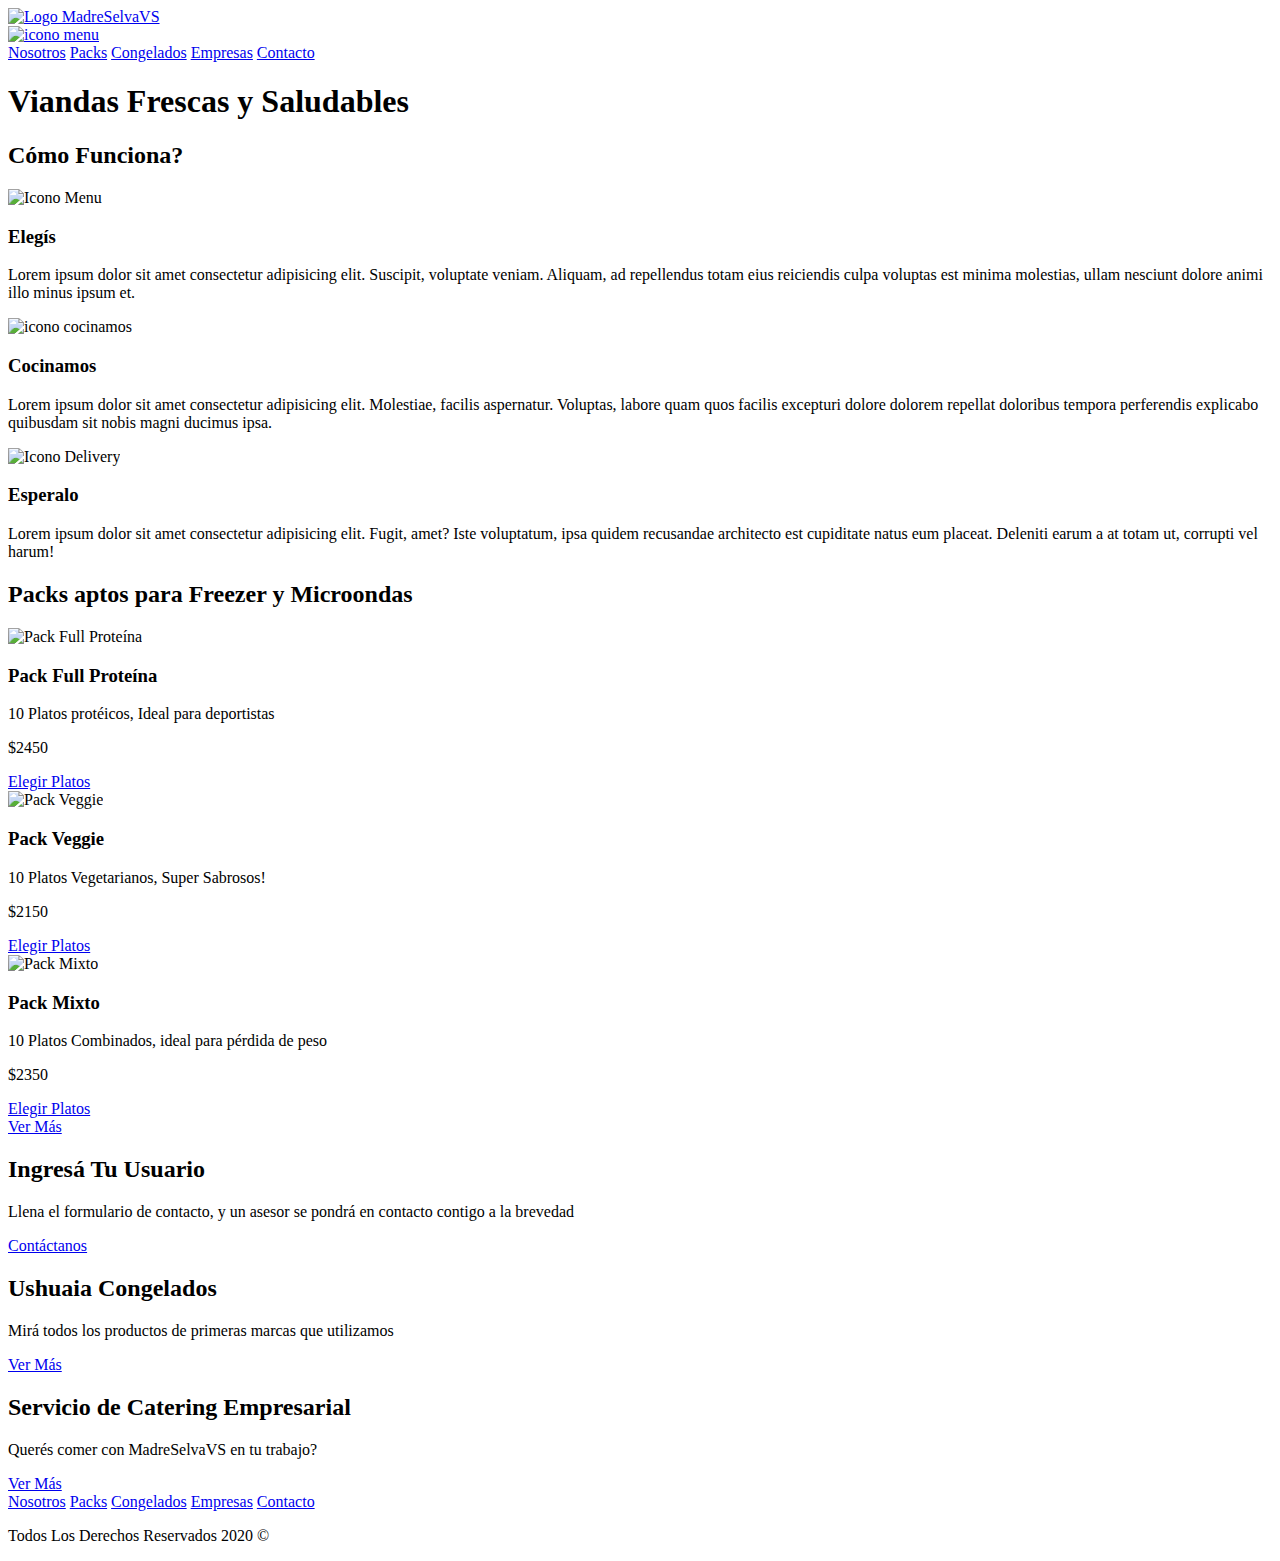
==== index.html @ bcc9f0ee "add index.html" ====
<!DOCTYPE html>
<html lang="en">

<head>
    <meta charset="UTF-8">
    <meta name="viewport" content="width=device-width, initial-scale=1.0">
    <title>MadreSelvaVS</title>
    <link href="https://fonts.googleapis.com/css2?family=Lato:wght@300;400;700;900&display=swap" rel="stylesheet">
    <link rel="stylesheet" href="css/normalize.css">
    <link rel="stylesheet" href="css/stile.css">
</head>

<body>
    <header class="site-header inicio">
        <div class="contenedor contenido-header">
            <div class="barra">
                <a href="./index.html">
                    <img src="img/logo nuevo.svg" alt="Logo MadreSelvaVS">
                </a>

                <div class="mobile-menu">
                    <a href="#navegacion">
                        <img src="img/barras.svg" alt="icono menu">
                    </a>
                </div>

                <nav id="navegacion" class="navegacion">
                    <a href="nosotros.html">Nosotros</a>
                    <a href="packs.html">Packs</a>
                    <a href="ushuaia.html">Congelados</a>
                    <a href="empresas.html">Empresas</a>
                    <a href="contacto.html">Contacto</a>
                </nav>
            </div>
            <h1>Viandas Frescas y Saludables</h1>
        </div>
        <!--contenedor-->
    </header>

    <section class="contenedor seccion">

        <h2 class="fw-300 centrar-texto">Cómo Funciona?</h2>

        <div class="iconos-nosotros">
            <div class="icono">
                <img src="img/menu.svg" alt="Icono Menu">
                <h3>Elegís</h3>
                <p>Lorem ipsum dolor sit amet consectetur adipisicing elit. Suscipit, voluptate veniam. Aliquam, ad repellendus totam eius reiciendis culpa voluptas est minima molestias, ullam nesciunt dolore animi illo minus ipsum et.</p>

            </div>

            <div class="icono">
                <img src="img/cocinero.svg" alt="icono cocinamos">
                <h3>Cocinamos</h3>
                <p>Lorem ipsum dolor sit amet consectetur adipisicing elit. Molestiae, facilis aspernatur. Voluptas, labore quam quos facilis excepturi dolore dolorem repellat doloribus tempora perferendis explicabo quibusdam sit nobis magni ducimus ipsa.</p>
            </div>

            <div class="icono">
                <img src="img/delivery.svg" alt="Icono Delivery">
                <h3>Esperalo</h3>
                <p>Lorem ipsum dolor sit amet consectetur adipisicing elit. Fugit, amet? Iste voluptatum, ipsa quidem recusandae architecto est cupiditate natus eum placeat. Deleniti earum a at totam ut, corrupti vel harum!</p>
            </div>
        </div>

    </section>

    <main class="seccion contenedor">
        <h2 class="fw-300 centrar-texto">Packs aptos para Freezer y Microondas</h2>

        <div class="contenedor-anuncios">
            <div class="anuncio">
                <img src="img/packproteina.jpg" alt="Pack Full Proteína">
                <div class="contenido-anuncio">
                    <h3>Pack Full Proteína</h3>
                    <p>10 Platos protéicos, Ideal para deportistas</p>
                    <p class="precio">$2450</p>
                    <a href="anuncio.html" class="boton boton-amarillo d-block">Elegir Platos</a>
                </div>
            </div>

            <div class="anuncio">
                <img src="img/packveggie.jpg" alt="Pack Veggie">
                <div class="contenido-anuncio">
                    <h3 class="achicar-texto">Pack Veggie</h3>
                    <p>10 Platos Vegetarianos, Super Sabrosos!</p>
                    <p class="precio">$2150</p>
                    <a href="anuncio.html" class="boton boton-amarillo d-block">Elegir Platos</a>
                </div>
            </div>

            <div class="anuncio">
                <img src="img/packmixto.jpg" alt="Pack Mixto">
                <div class="contenido-anuncio">
                    <h3>Pack Mixto</h3>
                    <p>10 Platos Combinados, ideal para pérdida de peso</p>
                    <p class="precio">$2350</p>
                    <a href="anuncio.html" class="boton boton-amarillo d-block">Elegir Platos</a>
                </div>
            </div>
        </div>

        <div class="ver-todas">
            <a href="anuncios.html" class="boton boton-verde">Ver Más</a>
        </div>
    </main>

    <section class="imagen-contacto">
        <div class="contenedor contenido-contacto">
            <h2>Ingresá Tu Usuario</h2>
            <p>Llena el formulario de contacto, y un asesor se pondrá en contacto contigo a la brevedad</p>
            <a href=" contacto.html " class="boton boton-amarillo ">Contáctanos</a>
        </div>
    </section>

    <section class="imagen-congelados">
        <div class="contenedor contenido-contacto">
            <h2>Ushuaia Congelados</h2>
            <p>Mirá todos los productos de primeras marcas que utilizamos</p>
            <a href="ushuaia.html" class="boton boton-amarillo ">Ver Más</a>
        </div>
    </section>

    <section class="imagen-empresas">
        <div class="contenedor contenido-contacto">
            <h2>Servicio de Catering Empresarial</h2>
            <p>Querés comer con MadreSelvaVS en tu trabajo?</p>
            <a href=" empresas.html " class="boton boton-amarillo ">Ver Más</a>
        </div>
    </section>

    <footer class="site-footer seccion ">
        <div class="contenedor contenedor-footer ">
            <nav class="navegacion ">
                <a href="nosotros.html">Nosotros</a>
                <a href="packs.html">Packs</a>
                <a href="ushuaia.html">Congelados</a>
                <a href="empresas.html">Empresas</a>
                <a href="contacto.html">Contacto</a>
            </nav>
            <p class="copyright ">Todos Los Derechos Reservados 2020 &copy; </p>
        </div>
    </footer>
</body>

</html>
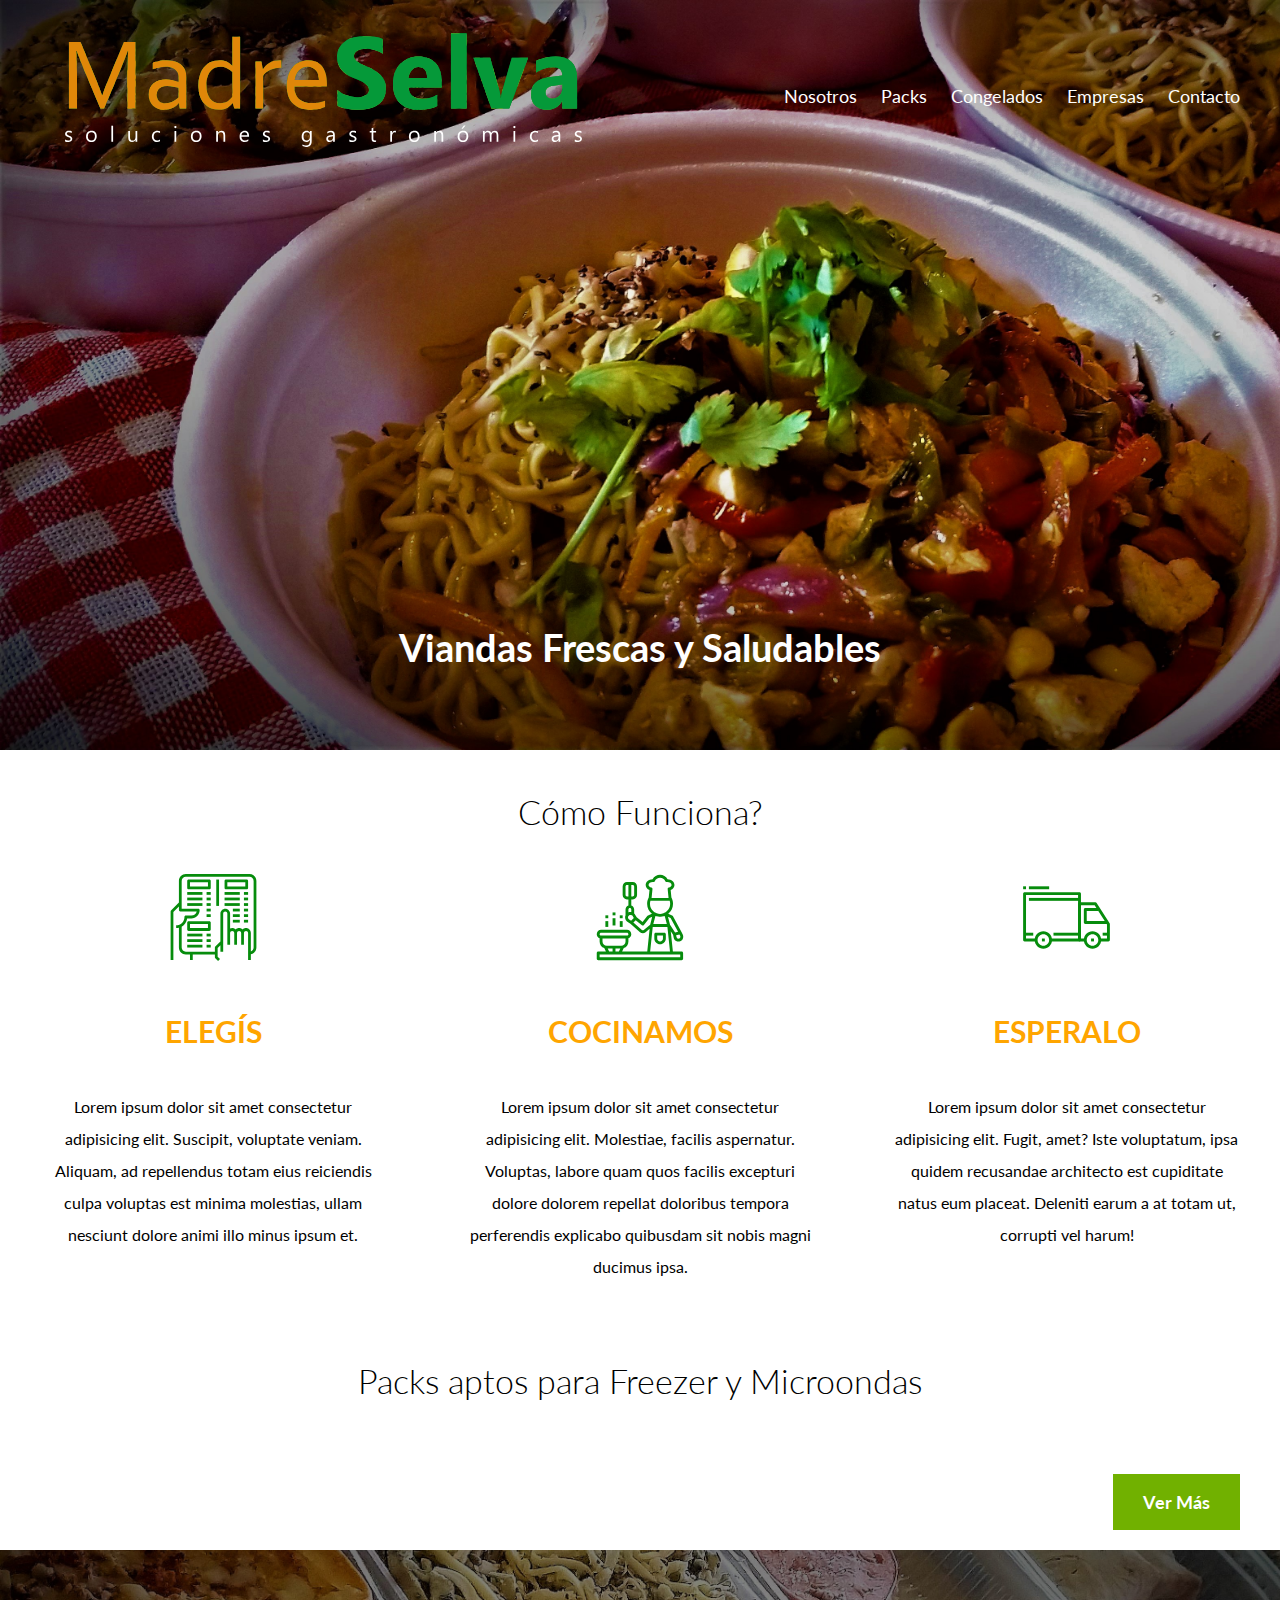
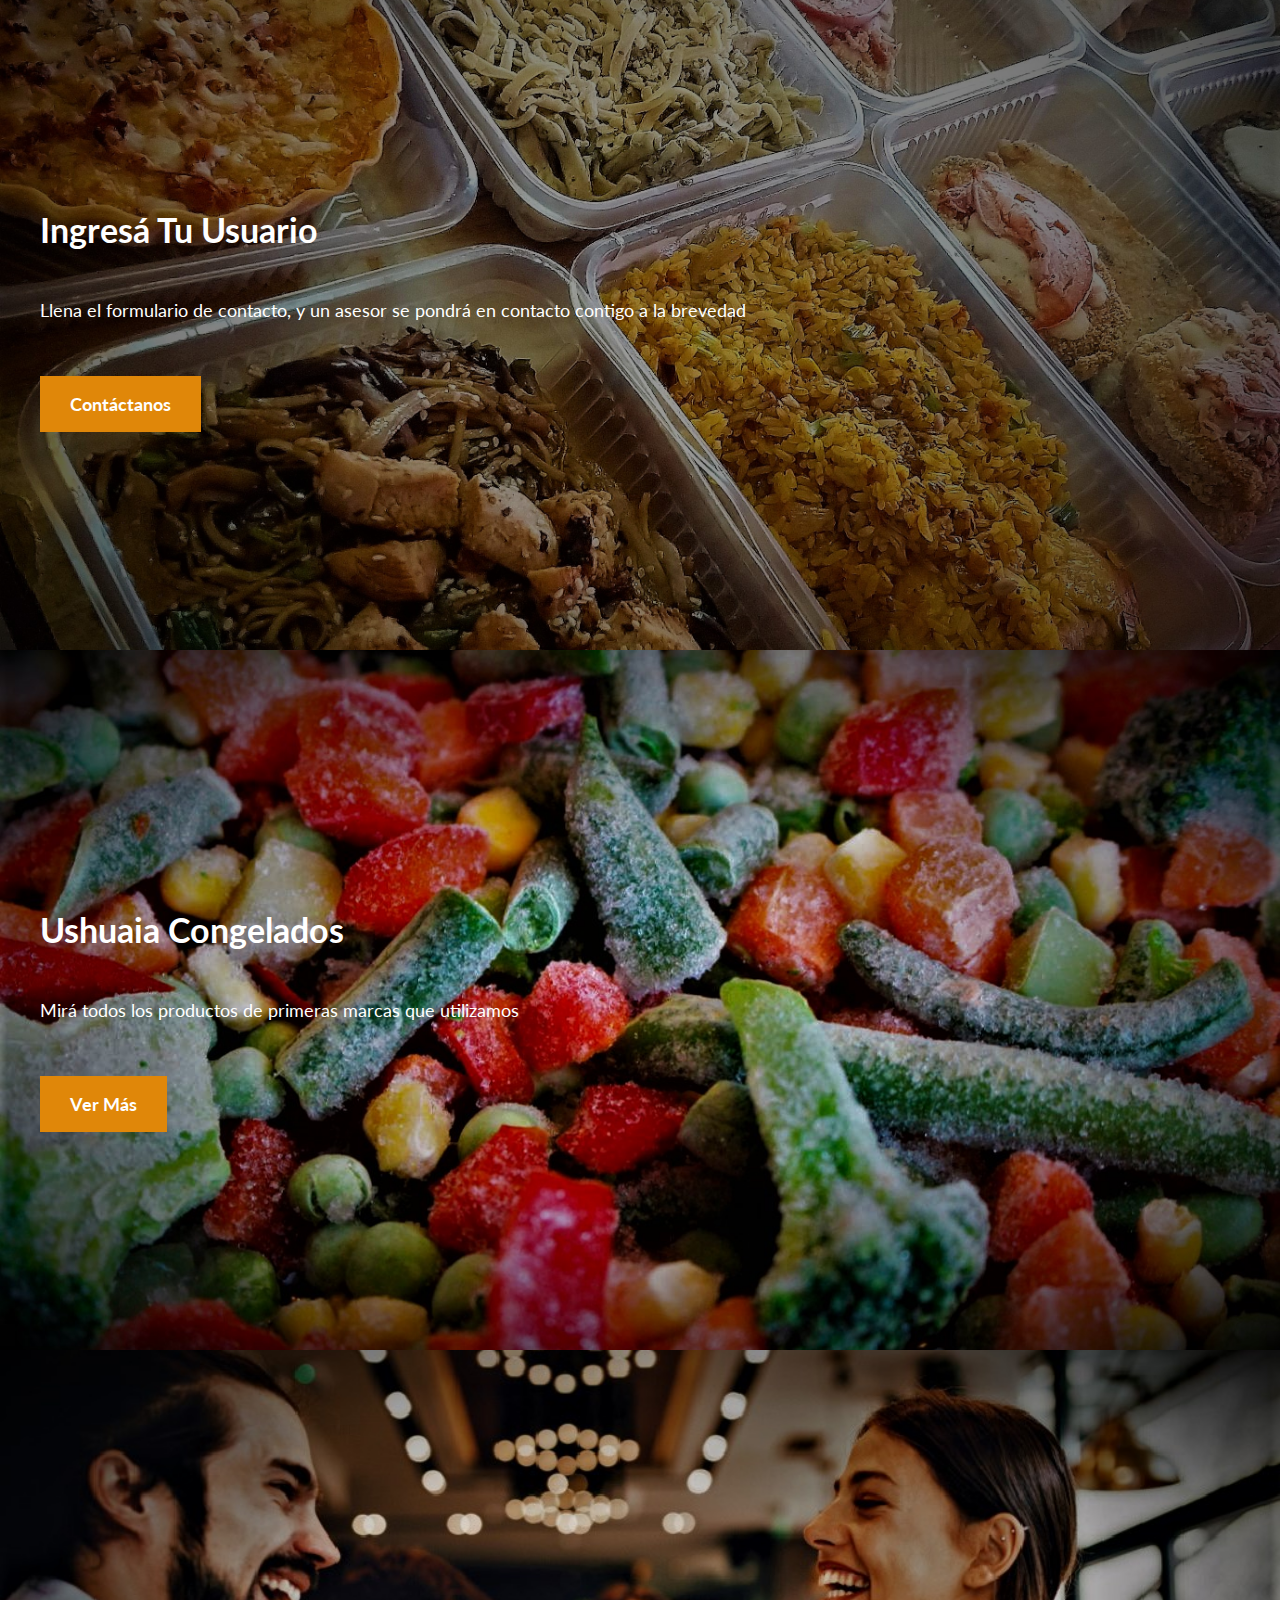
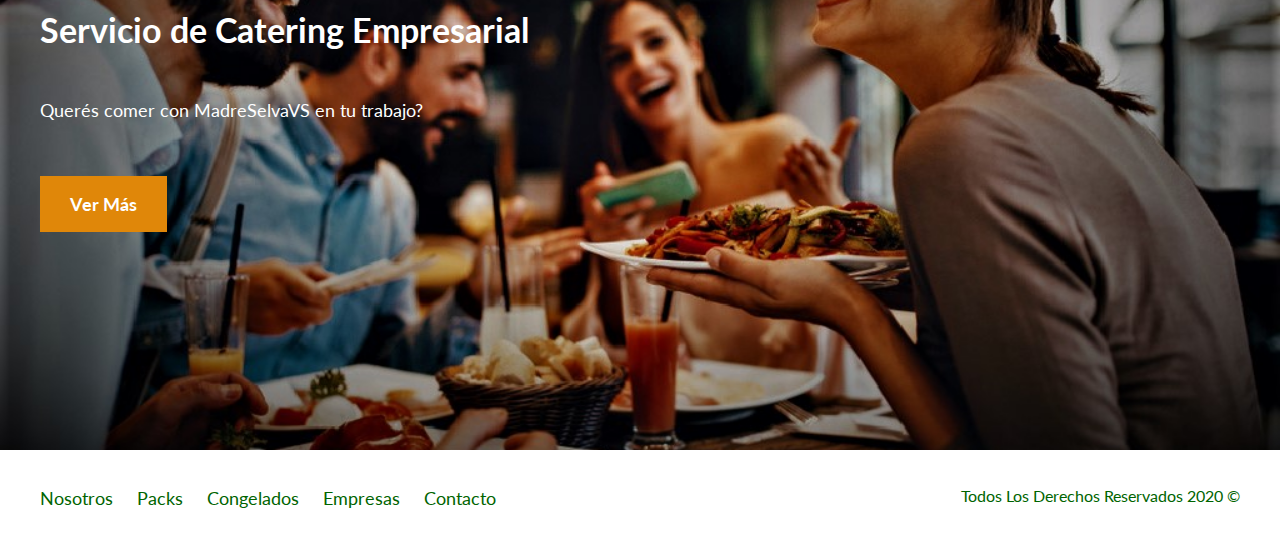
==== commit 950454cb: "agregando main.js y loopeando productos en la homepage" ====
--- a/index.html
+++ b/index.html
@@ -8,6 +8,11 @@
     <link href="https://fonts.googleapis.com/css2?family=Lato:wght@300;400;700;900&display=swap" rel="stylesheet">
     <link rel="stylesheet" href="css/normalize.css">
     <link rel="stylesheet" href="css/stile.css">
+    <script
+    src="https://code.jquery.com/jquery-3.5.1.slim.min.js"
+    integrity="sha256-4+XzXVhsDmqanXGHaHvgh1gMQKX40OUvDEBTu8JcmNs="
+    crossorigin="anonymous"></script>
+
 </head>
 
 <body>
@@ -67,37 +72,7 @@
     <main class="seccion contenedor">
         <h2 class="fw-300 centrar-texto">Packs aptos para Freezer y Microondas</h2>
 
-        <div class="contenedor-anuncios">
-            <div class="anuncio">
-                <img src="img/packproteina.jpg" alt="Pack Full Proteína">
-                <div class="contenido-anuncio">
-                    <h3>Pack Full Proteína</h3>
-                    <p>10 Platos protéicos, Ideal para deportistas</p>
-                    <p class="precio">$2450</p>
-                    <a href="anuncio.html" class="boton boton-amarillo d-block">Elegir Platos</a>
-                </div>
-            </div>
-
-            <div class="anuncio">
-                <img src="img/packveggie.jpg" alt="Pack Veggie">
-                <div class="contenido-anuncio">
-                    <h3 class="achicar-texto">Pack Veggie</h3>
-                    <p>10 Platos Vegetarianos, Super Sabrosos!</p>
-                    <p class="precio">$2150</p>
-                    <a href="anuncio.html" class="boton boton-amarillo d-block">Elegir Platos</a>
-                </div>
-            </div>
-
-            <div class="anuncio">
-                <img src="img/packmixto.jpg" alt="Pack Mixto">
-                <div class="contenido-anuncio">
-                    <h3>Pack Mixto</h3>
-                    <p>10 Platos Combinados, ideal para pérdida de peso</p>
-                    <p class="precio">$2350</p>
-                    <a href="anuncio.html" class="boton boton-amarillo d-block">Elegir Platos</a>
-                </div>
-            </div>
-        </div>
+        <div id="js-anuncios-wrapper" class="contenedor-anuncios"></div>
 
         <div class="ver-todas">
             <a href="anuncios.html" class="boton boton-verde">Ver Más</a>
@@ -140,6 +115,7 @@
             <p class="copyright ">Todos Los Derechos Reservados 2020 &copy; </p>
         </div>
     </footer>
+    <script type="text/javascript" src="js/main.js"></script>
 </body>
 
 </html>--- a/css/stile.css
+++ b/css/stile.css
@@ -0,0 +1,513 @@
+html {
+    box-sizing: border-box;
+    font-size: 62.5%;
+    /** RESET para Rems - 62.5% = 10px de 16px **/
+}
+
+*,
+*:before,
+*:after {
+    box-sizing: inherit;
+}
+
+
+/** Body **/
+
+body {
+    font-family: 'Lato', sans-serif;
+    font-size: 1.6rem;
+    line-height: 2;
+}
+
+
+/** Globales **/
+
+img {
+    max-width: 100%;
+}
+
+.contenedor {
+    width: 95%;
+    max-width: 120rem;
+    /** =1200 px**/
+    margin: 0 auto;
+}
+
+h1 {
+    font-size: 3.8rem;
+    color: rgb(34, 34, 34);
+}
+
+h2 {
+    font-size: 3.4rem;
+}
+
+h3 {
+    font-size: 3rem;
+}
+
+h4 {
+    font-size: 2.6rem;
+}
+
+
+/** Utilidades **/
+
+.seccion {
+    margin-top: 2rem;
+    margin-bottom: 2rem;
+}
+
+.fw-300 {
+    font-weight: 300;
+}
+
+.centrar-texto {
+    text-align: center;
+}
+
+.d-block {
+    display: block!important;
+}
+
+.contenido-centrado {
+    max-width: 800px;
+}
+
+
+/** Botones **/
+
+.boton {
+    color: #ffffff;
+    font-weight: 700;
+    text-decoration: none;
+    font-size: 1.8rem;
+    padding: 1rem 3rem;
+    margin-top: 3rem;
+    display: inline-block;
+    text-align: center;
+    border: none;
+    display: block;
+    flex: 0 0 100%;
+}
+
+@media (min-width: 768px) {
+    .boton {
+        display: inline-block;
+        flex: 0 0 auto;
+    }
+}
+
+.boton:hover {
+    cursor: pointer;
+}
+
+.boton-amarillo {
+    background-color: #E08709;
+}
+
+.boton-verde {
+    background-color: #71B100;
+}
+
+.boton-amarillo:hover {
+    transition: .3s ease-in-out;
+    background-color: rgba(255, 149, 0, 0.767);
+}
+
+.boton-verde:hover {
+    transition: .3s ease-in-out;
+    background-color: rgb(130, 206, 0);
+}
+
+
+/* Header */
+
+.site-header {
+    background-image: url(../img/leñabackground.jpg);
+    background-position: center center;
+    background-size: cover;
+    padding: 1rem 0 3rem 0;
+}
+
+.site-header.inicio {
+    background-image: url(../img/contacto.jpg);
+    background-position: center left;
+    background-size: cover;
+    height: 75rem;
+    min-height: 40rem;
+}
+
+.contenido-header {
+    height: 100%;
+    display: flex;
+    flex-direction: column;
+    justify-content: space-between;
+    text-align: center;
+}
+
+@media (min-width: 768px) {
+    .contenido-header {
+        text-align: center;
+    }
+}
+
+.contenido-header h1 {
+    color: white;
+    padding-bottom: 1rem;
+    line-height: 2;
+}
+
+.barra {
+    padding-top: 1rem
+}
+
+@media (min-width: 768px) {
+    .barra {
+        display: flex;
+        justify-content: space-between;
+        align-items: center;
+    }
+}
+
+.achicar-logo {
+    max-width: 30rem;
+}
+
+
+/**Navegación**/
+
+.navegacion a {
+    color: white;
+    text-decoration: none;
+    font-size: 2.2rem;
+    display: block;
+}
+
+@media (min-width: 768px) {
+    .navegacion a {
+        display: inline-block;
+        margin-right: 2rem;
+        font-size: 1.8rem;
+    }
+    .navegacion a:last-of-type {
+        margin-right: 0px;
+    }
+}
+
+.navegacion a:hover {
+    color: #71B100;
+}
+
+
+/** Mobile Menu **/
+
+.mobile-menu img {
+    width: 5rem;
+}
+
+@media (min-width: 768px) {
+    .mobile-menu img {
+        display: none;
+    }
+}
+
+.navegacion:target {
+    display: block;
+}
+
+.navegacion {
+    display: none;
+}
+
+@media (min-width: 768px) {
+    .navegacion {
+        display: block;
+    }
+}
+
+
+/** Iconos Nostros **/
+
+.encabezado-nosotros {
+    font-weight: 300;
+    text-align: center;
+}
+
+@media (min-width: 768px) {
+    .iconos-nosotros {
+        display: flex;
+        justify-content: space-between;
+    }
+}
+
+.icono {
+    text-align: center;
+    margin-bottom: 2rem;
+}
+
+.icono:last-of-type {
+    margin: 0;
+}
+
+@media (min-width: 768px) {
+    .icono {
+        flex-basis: calc(33.3% - 1rem);
+        margin-right: 8rem;
+    }
+}
+
+.icono h3 {
+    text-transform: uppercase;
+    color: orange;
+}
+
+
+/** Anuncios **/
+
+@media (min-width: 768px) {
+    .contenedor-anuncios {
+        display: flex;
+        justify-content: space-between;
+        flex-wrap: wrap;
+    }
+}
+
+.anuncio {
+    border: 1px solid #B5B5B5;
+    background-color: #F5F5F5;
+    margin-bottom: 2rem;
+}
+
+@media (min-width: 768px) {
+    .anuncio {
+        flex: 0 0 calc(33.3% - 1rem);
+    }
+}
+
+@media (min-width: 768px) {
+    .achicar-texto {
+        font-size: 2.6rem;
+    }
+}
+
+@media (min-width: 980px) {
+    .achicar-texto {
+        font-size: 3rem;
+    }
+}
+
+.contenido-anuncio {
+    padding: 2rem;
+}
+
+.contenido-anuncio h3,
+.contenido-anuncio p {
+    margin: 0;
+}
+
+.precio {
+    color: #71B100;
+    font-weight: 700;
+}
+
+.ver-todas {
+    display: flex;
+    justify-content: flex-end;
+}
+
+
+/** Home **/
+
+.imagen-contacto {
+    background-image: url(../img/Background1.jpg);
+    background-position: center center;
+    background-size: cover;
+    height: 70rem;
+    display: flex;
+    align-items: center;
+}
+
+.contenido-contacto {
+    flex: 0 0 95%;
+    color: #ffffff;
+}
+
+.contenido-contacto p {
+    font-size: 1.8rem;
+}
+
+.imagen-congelados {
+    background-image: url(../img/congelados2.jpg);
+    background-position: center center;
+    background-size: cover;
+    height: 70rem;
+    display: flex;
+    align-items: center;
+}
+
+.imagen-empresas {
+    background-image: url(../img/empresas2.jpg);
+    background-position: center center;
+    background-size: cover;
+    height: 70rem;
+    display: flex;
+    align-items: center;
+}
+
+
+/** Footer**/
+
+.site-footer {
+    background-color: #ffffff;
+    margin: 0;
+}
+
+.contenedor-footer p,
+.contenedor-footer a {
+    color: darkgreen;
+}
+
+.contenedor-footer {
+    padding: 3rem 0;
+    text-align: center;
+}
+
+@media (min-width: 768px) {
+    .contenedor-footer {
+        display: flex;
+        justify-content: space-between;
+    }
+}
+
+.site-footer nav {
+    display: none;
+}
+
+@media (min-width: 768px) {
+    .site-footer nav {
+        display: block
+    }
+}
+
+.copyright {
+    margin: 0;
+    color: #ffffff;
+}
+
+
+/** INTERNAS **/
+
+
+/**Nosotros**/
+
+@media (min-width: 768px) {
+    .contenido-nosotros {
+        display: grid;
+        grid-template-columns: repeat(2, 1fr);
+        grid-column-gap: 2rem;
+    }
+}
+
+.texto-nosotros blockquote {
+    font-weight: 900;
+    font-size: 2rem;
+    margin: 0;
+    padding: 1rem 0 3rem 0;
+}
+
+.texto-ushuaia blockquote {
+    font-weight: 900;
+    font-size: 2rem;
+    margin: 0;
+    padding: 1rem 0 3rem 0;
+}
+
+
+/**Ushuaia**/
+
+@media (min-width: 768px) {
+    .contenido-ushuaia {
+        display: grid;
+        grid-template-columns: repeat(2, 1fr);
+        grid-column-gap: 2rem;
+    }
+}
+
+
+/**Anuncio**/
+
+.resumen-pack {
+    display: flex;
+    justify-content: space-between;
+    align-items: center;
+}
+
+
+/**Grid**/
+
+@media (min-width: 768px) {
+    .grid {
+        display: flex;
+        justify-content: space-between;
+        flex-wrap: wrap;
+    }
+    .centrar-columnas {
+        justify-content: center;
+    }
+    .columnas-4 {
+        flex: 0 0 calc(33.3% - 1rem);
+    }
+    .columnas-6 {
+        flex: 0 0 calc(50% - 1rem);
+    }
+    .columnas-8 {
+        flex: 0 0 calc(66.6% - 1rem);
+    }
+    .columnas-10 {
+        flex: 0 0 calc(83.3% - 1rem);
+    }
+    .columnas-12 {
+        flex: 0 0 100%;
+    }
+}
+
+
+/** Contacto **/
+
+.formulario-contacto {
+    background-color: #ffffffc7;
+    padding: 5rem;
+}
+
+@media (min-width: 768px) {
+    .formulario-contacto {
+        margin-top: -55rem;
+    }
+}
+
+.formulario-contacto .campo {
+    display: flex;
+    justify-content: space-between;
+    margin-bottom: 3rem;
+}
+
+.formulario-contacto .campo label {
+    flex: 0 0 8rem;
+}
+
+.formulario-contacto .campo input:not([type="submit"]),
+.formulario-contacto textarea {
+    flex: 1;
+    border: 1px solid #e1e1e1;
+    padding: 1rem;
+}
+
+.formulario-contacto textarea {
+    height: 20rem;
+}
+
+.formulario-contacto .enviar {
+    display: flex;
+    justify-content: flex-end;
+}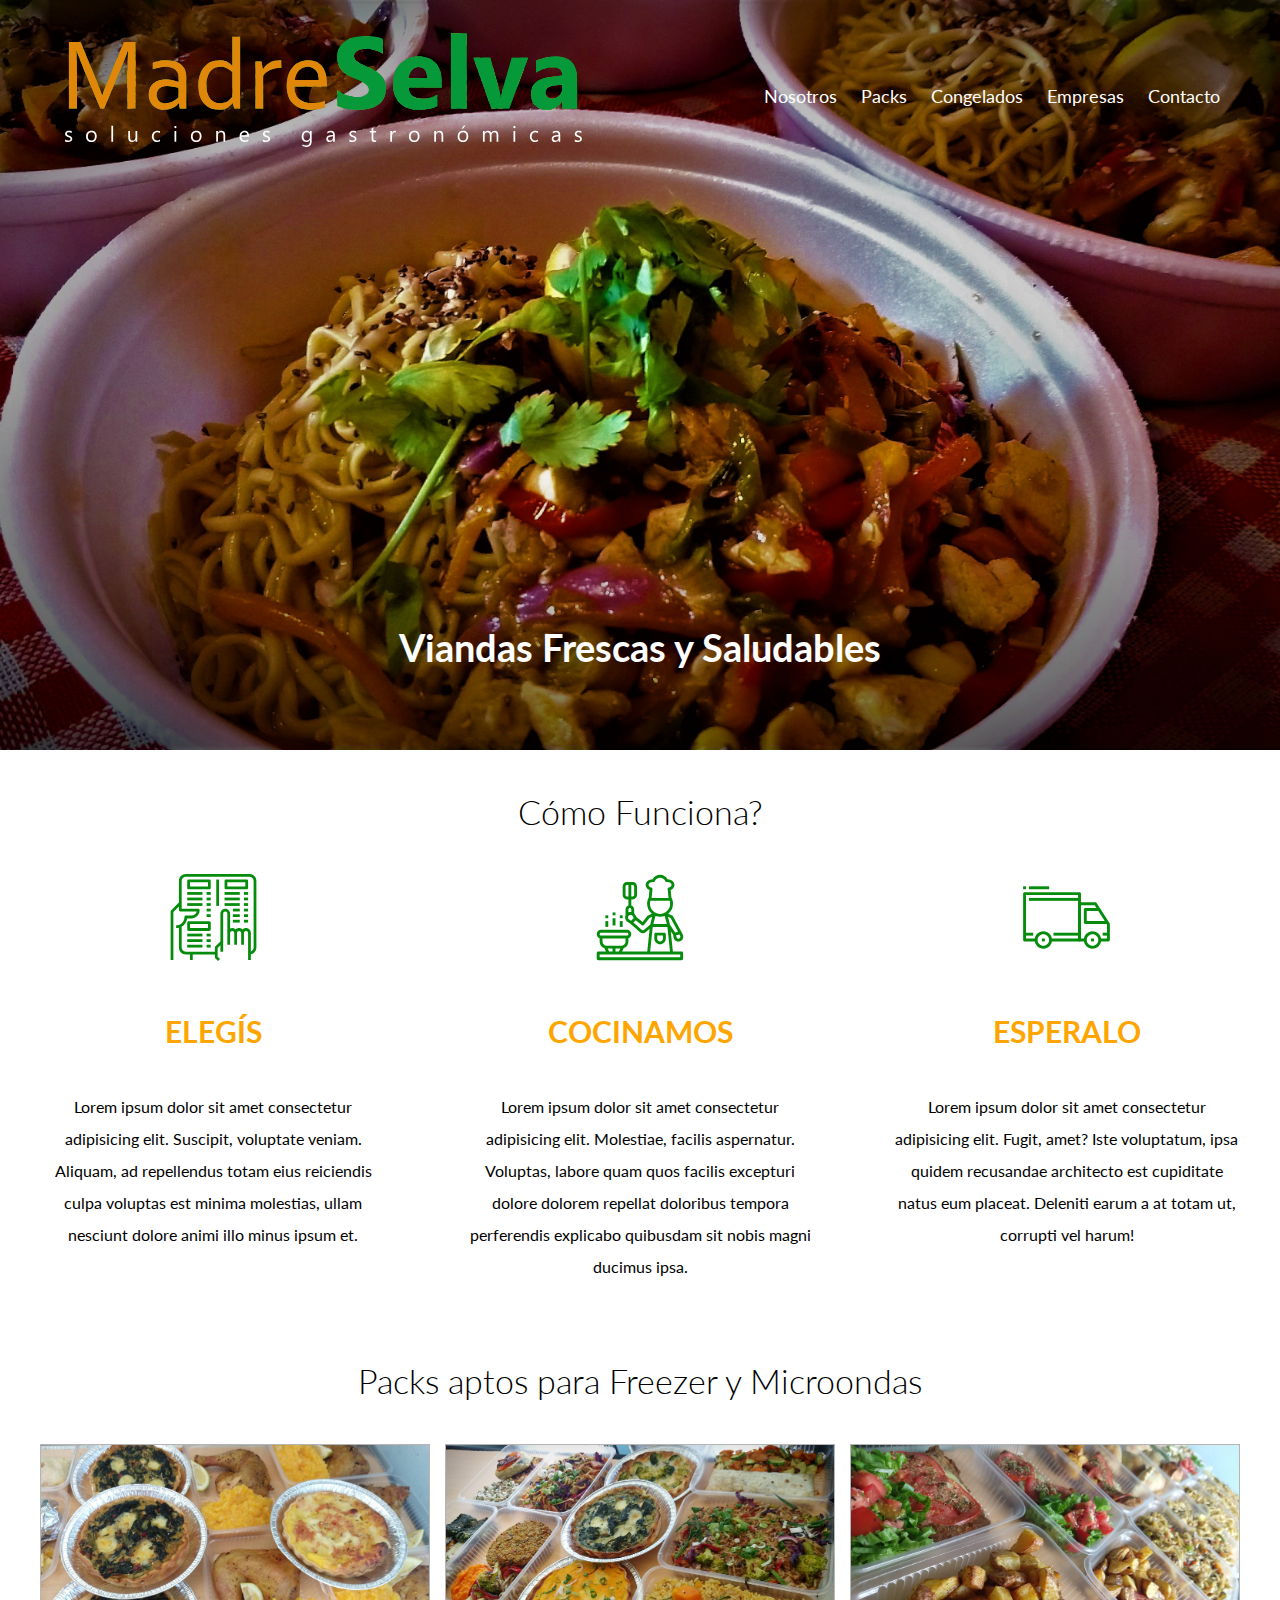
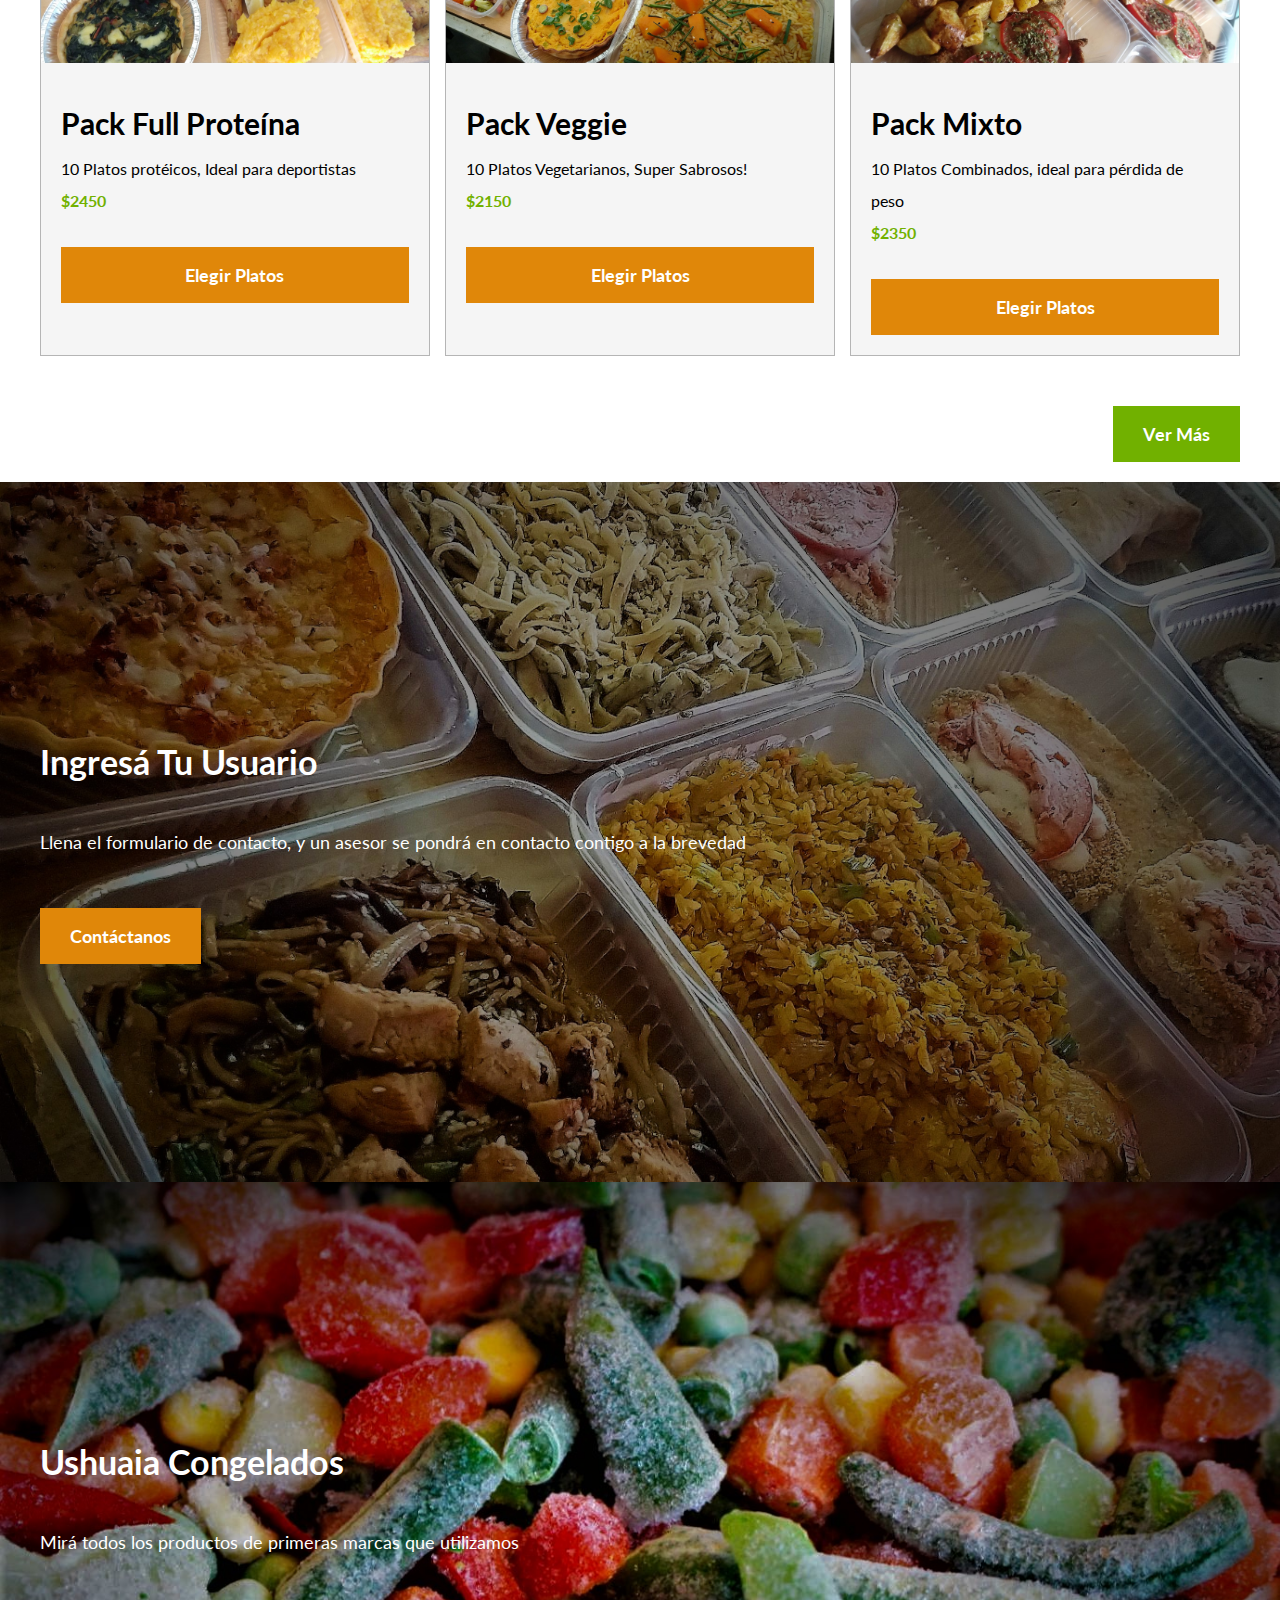
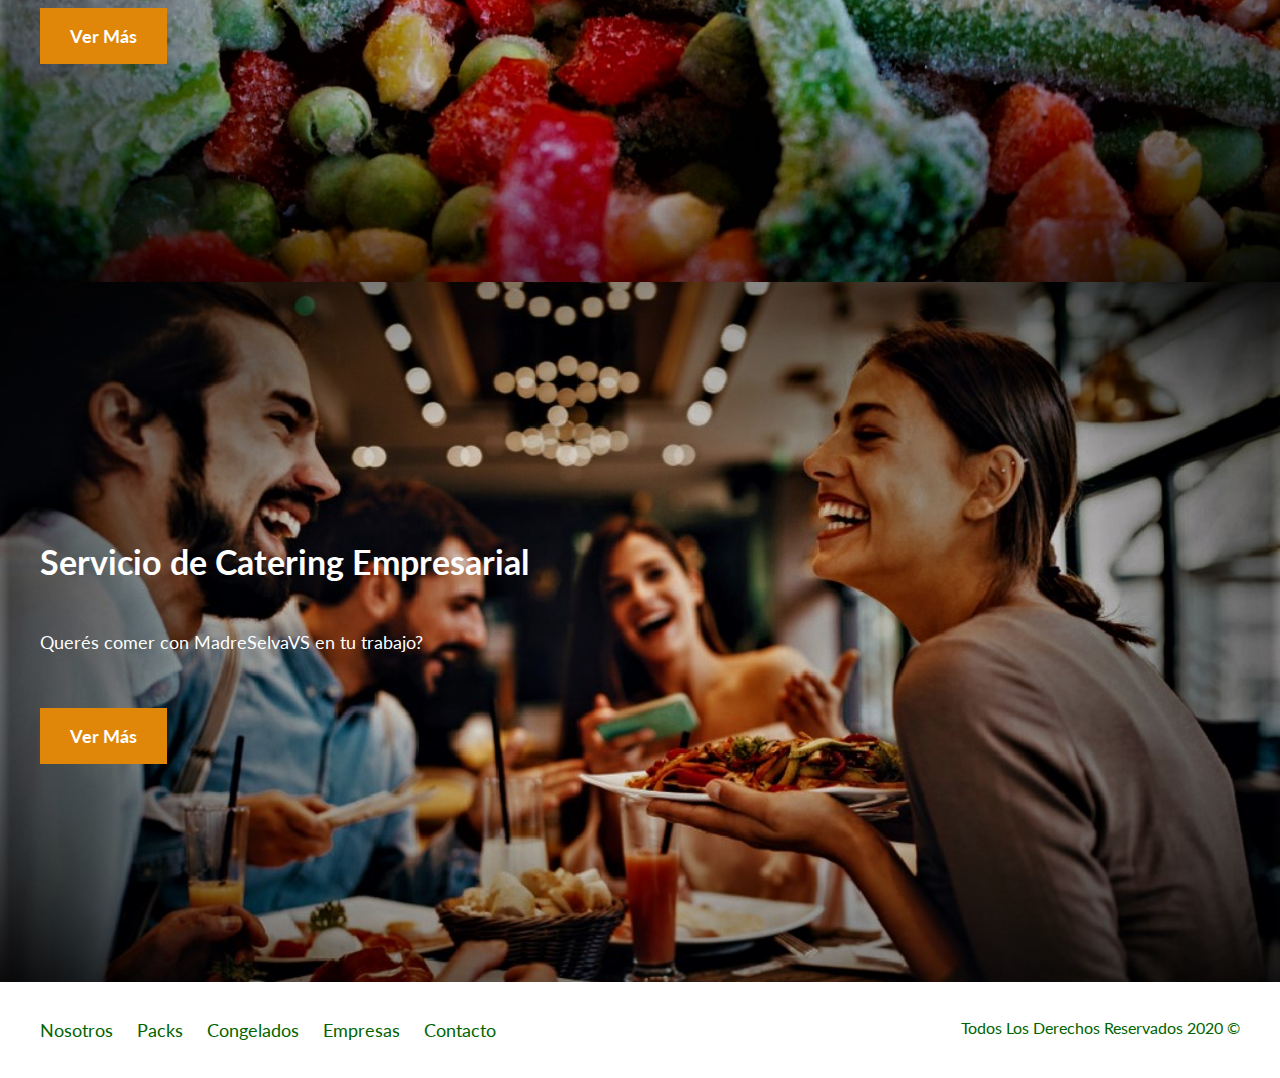
==== commit a50db0b8: "cerrar en navegacion" ====
--- a/index.html
+++ b/index.html
@@ -6,13 +6,9 @@
     <meta name="viewport" content="width=device-width, initial-scale=1.0">
     <title>MadreSelvaVS</title>
     <link href="https://fonts.googleapis.com/css2?family=Lato:wght@300;400;700;900&display=swap" rel="stylesheet">
+    <link rel="stylesheet" href="https://use.fontawesome.com/releases/v5.6.3/css/all.css" integrity="sha384-UHRtZLI+pbxtHCWp1t77Bi1L4ZtiqrqD80Kn4Z8NTSRyMA2Fd33n5dQ8lWUE00s/" crossorigin="anonymous">
     <link rel="stylesheet" href="css/normalize.css">
     <link rel="stylesheet" href="css/stile.css">
-    <script
-    src="https://code.jquery.com/jquery-3.5.1.slim.min.js"
-    integrity="sha256-4+XzXVhsDmqanXGHaHvgh1gMQKX40OUvDEBTu8JcmNs="
-    crossorigin="anonymous"></script>
-
 </head>
 
 <body>
@@ -35,6 +31,9 @@
                     <a href="ushuaia.html">Congelados</a>
                     <a href="empresas.html">Empresas</a>
                     <a href="contacto.html">Contacto</a>
+                    <a href="#" class="cerrar">
+                        <i class="fas fa-times"></i>
+                    </a>
                 </nav>
             </div>
             <h1>Viandas Frescas y Saludables</h1>
@@ -72,7 +71,37 @@
     <main class="seccion contenedor">
         <h2 class="fw-300 centrar-texto">Packs aptos para Freezer y Microondas</h2>
 
-        <div id="js-anuncios-wrapper" class="contenedor-anuncios"></div>
+        <div class="contenedor-anuncios">
+            <div class="anuncio">
+                <img src="img/packproteina.jpg" alt="Pack Full Proteína">
+                <div class="contenido-anuncio">
+                    <h3>Pack Full Proteína</h3>
+                    <p>10 Platos protéicos, Ideal para deportistas</p>
+                    <p class="precio">$2450</p>
+                    <a href="anuncio.html" class="boton boton-amarillo d-block">Elegir Platos</a>
+                </div>
+            </div>
+
+            <div class="anuncio">
+                <img src="img/packveggie.jpg" alt="Pack Veggie">
+                <div class="contenido-anuncio">
+                    <h3 class="achicar-texto">Pack Veggie</h3>
+                    <p>10 Platos Vegetarianos, Super Sabrosos!</p>
+                    <p class="precio">$2150</p>
+                    <a href="anuncio.html" class="boton boton-amarillo d-block">Elegir Platos</a>
+                </div>
+            </div>
+
+            <div class="anuncio">
+                <img src="img/packmixto.jpg" alt="Pack Mixto">
+                <div class="contenido-anuncio">
+                    <h3>Pack Mixto</h3>
+                    <p>10 Platos Combinados, ideal para pérdida de peso</p>
+                    <p class="precio">$2350</p>
+                    <a href="anuncio.html" class="boton boton-amarillo d-block">Elegir Platos</a>
+                </div>
+            </div>
+        </div>
 
         <div class="ver-todas">
             <a href="anuncios.html" class="boton boton-verde">Ver Más</a>
@@ -115,7 +144,6 @@
             <p class="copyright ">Todos Los Derechos Reservados 2020 &copy; </p>
         </div>
     </footer>
-    <script type="text/javascript" src="js/main.js"></script>
 </body>
 
 </html>--- a/css/stile.css
+++ b/css/stile.css
@@ -132,7 +132,7 @@
 
 .site-header.inicio {
     background-image: url(../img/contacto.jpg);
-    background-position: center left;
+    background-position: center;
     background-size: cover;
     height: 75rem;
     min-height: 40rem;
@@ -206,14 +206,9 @@
     width: 5rem;
 }
 
-@media (min-width: 768px) {
-    .mobile-menu img {
-        display: none;
-    }
-}
-
 .navegacion:target {
     display: block;
+    transition: .5s ease-in-out;
 }
 
 .navegacion {
@@ -223,6 +218,10 @@
 @media (min-width: 768px) {
     .navegacion {
         display: block;
+    }
+    .mobile-menu,
+    .cerrar {
+        display: none!important;
     }
 }
 
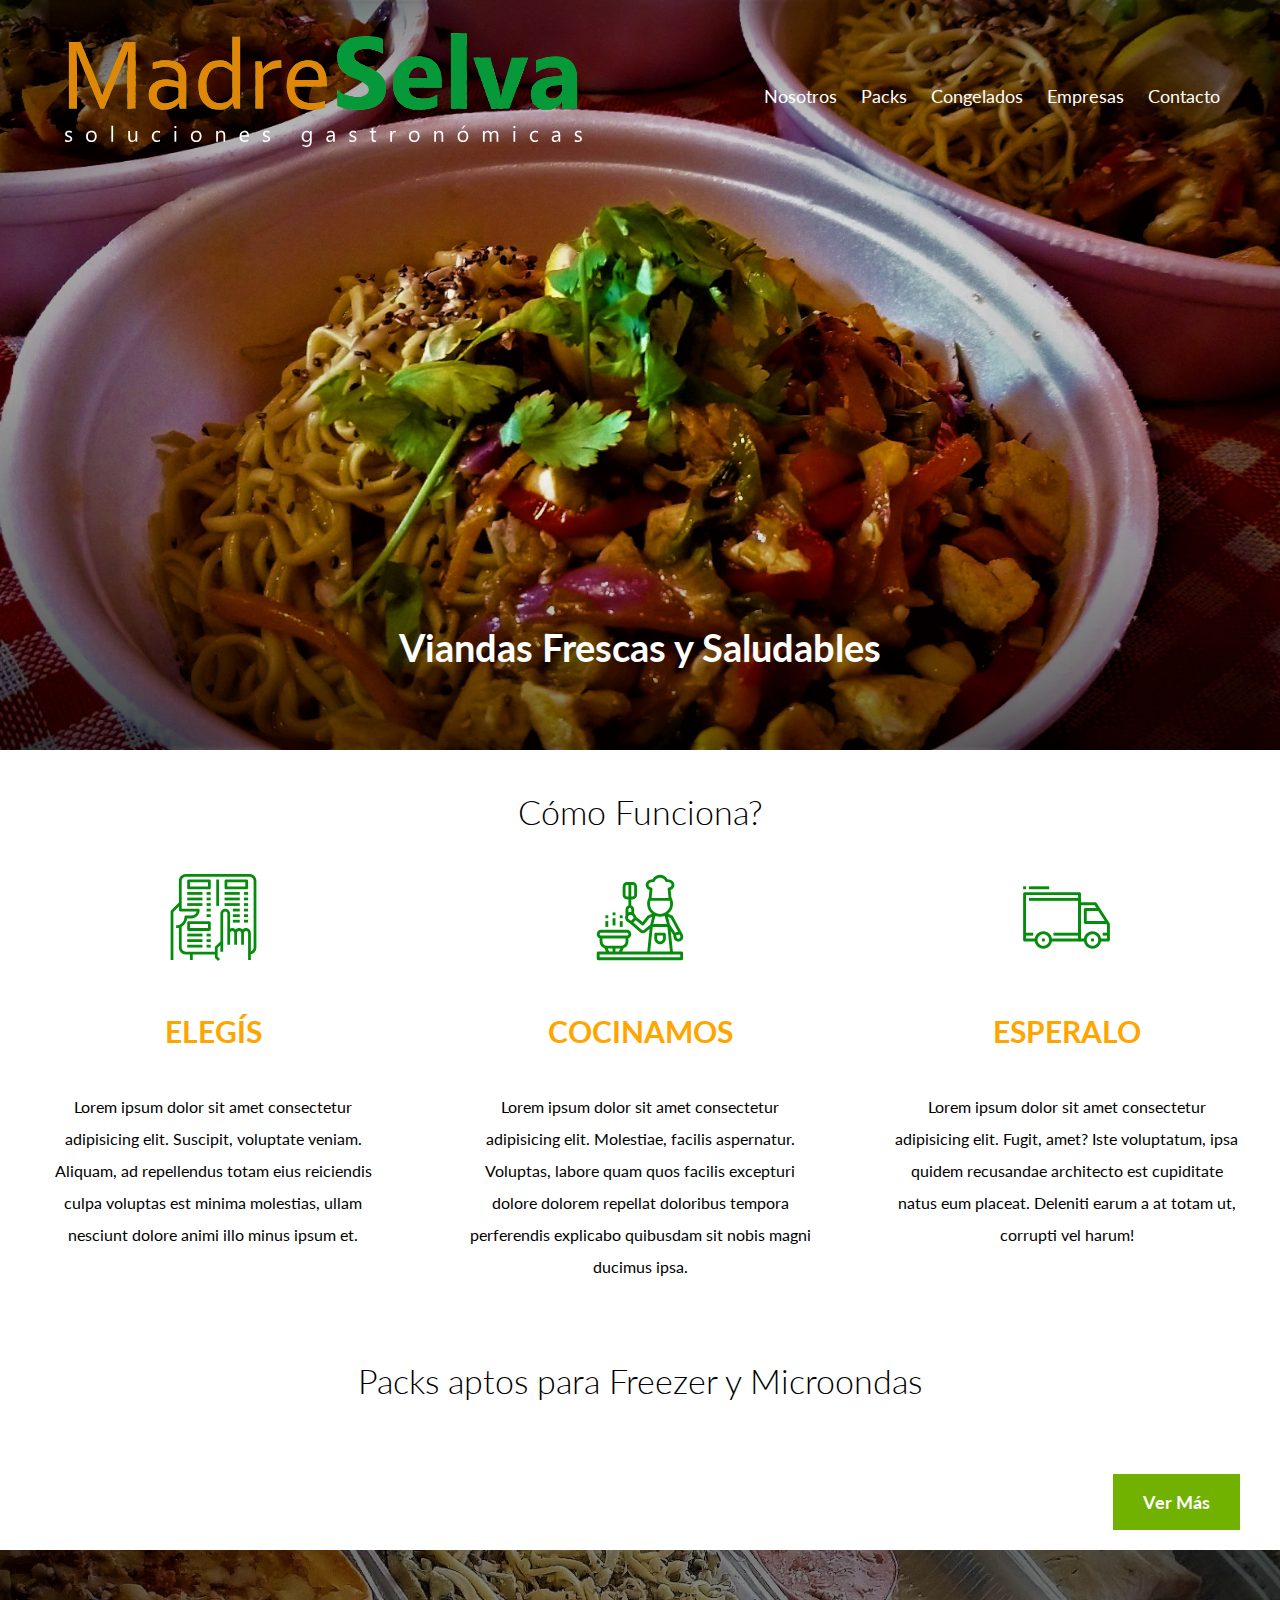
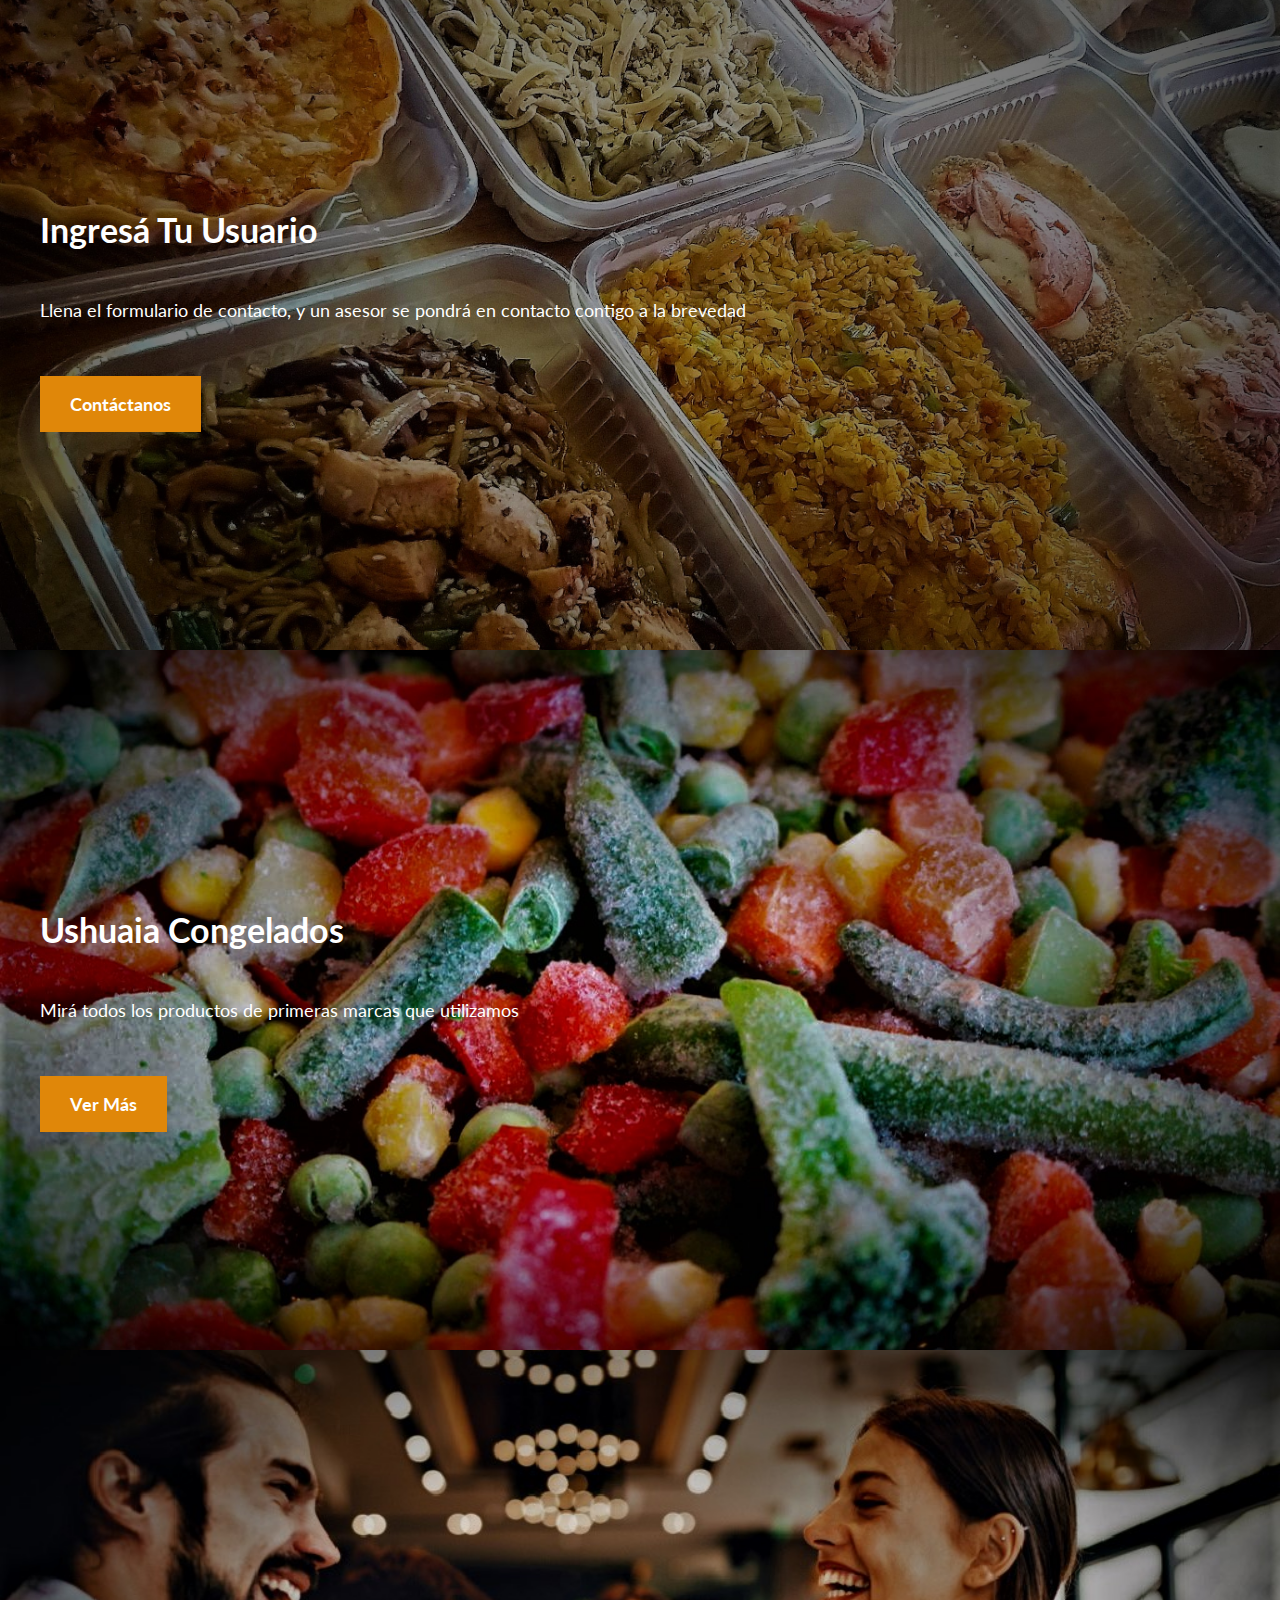
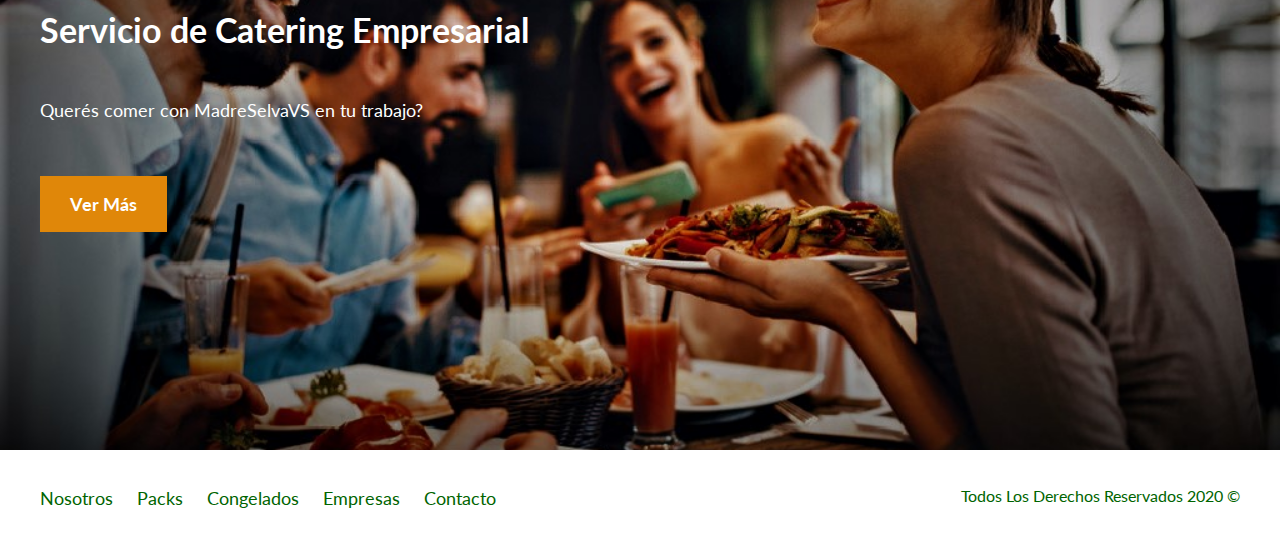
==== commit 894a7492: "Merge branch 'master' of https://github.com/deruvodaniel/madreselvavsWeb" ====
--- a/index.html
+++ b/index.html
@@ -9,6 +9,11 @@
     <link rel="stylesheet" href="https://use.fontawesome.com/releases/v5.6.3/css/all.css" integrity="sha384-UHRtZLI+pbxtHCWp1t77Bi1L4ZtiqrqD80Kn4Z8NTSRyMA2Fd33n5dQ8lWUE00s/" crossorigin="anonymous">
     <link rel="stylesheet" href="css/normalize.css">
     <link rel="stylesheet" href="css/stile.css">
+    <script
+    src="https://code.jquery.com/jquery-3.5.1.slim.min.js"
+    integrity="sha256-4+XzXVhsDmqanXGHaHvgh1gMQKX40OUvDEBTu8JcmNs="
+    crossorigin="anonymous"></script>
+
 </head>
 
 <body>
@@ -71,37 +76,7 @@
     <main class="seccion contenedor">
         <h2 class="fw-300 centrar-texto">Packs aptos para Freezer y Microondas</h2>
 
-        <div class="contenedor-anuncios">
-            <div class="anuncio">
-                <img src="img/packproteina.jpg" alt="Pack Full Proteína">
-                <div class="contenido-anuncio">
-                    <h3>Pack Full Proteína</h3>
-                    <p>10 Platos protéicos, Ideal para deportistas</p>
-                    <p class="precio">$2450</p>
-                    <a href="anuncio.html" class="boton boton-amarillo d-block">Elegir Platos</a>
-                </div>
-            </div>
-
-            <div class="anuncio">
-                <img src="img/packveggie.jpg" alt="Pack Veggie">
-                <div class="contenido-anuncio">
-                    <h3 class="achicar-texto">Pack Veggie</h3>
-                    <p>10 Platos Vegetarianos, Super Sabrosos!</p>
-                    <p class="precio">$2150</p>
-                    <a href="anuncio.html" class="boton boton-amarillo d-block">Elegir Platos</a>
-                </div>
-            </div>
-
-            <div class="anuncio">
-                <img src="img/packmixto.jpg" alt="Pack Mixto">
-                <div class="contenido-anuncio">
-                    <h3>Pack Mixto</h3>
-                    <p>10 Platos Combinados, ideal para pérdida de peso</p>
-                    <p class="precio">$2350</p>
-                    <a href="anuncio.html" class="boton boton-amarillo d-block">Elegir Platos</a>
-                </div>
-            </div>
-        </div>
+        <div id="js-anuncios-wrapper" class="contenedor-anuncios"></div>
 
         <div class="ver-todas">
             <a href="anuncios.html" class="boton boton-verde">Ver Más</a>
@@ -144,6 +119,7 @@
             <p class="copyright ">Todos Los Derechos Reservados 2020 &copy; </p>
         </div>
     </footer>
+    <script type="text/javascript" src="js/main.js"></script>
 </body>
 
 </html>